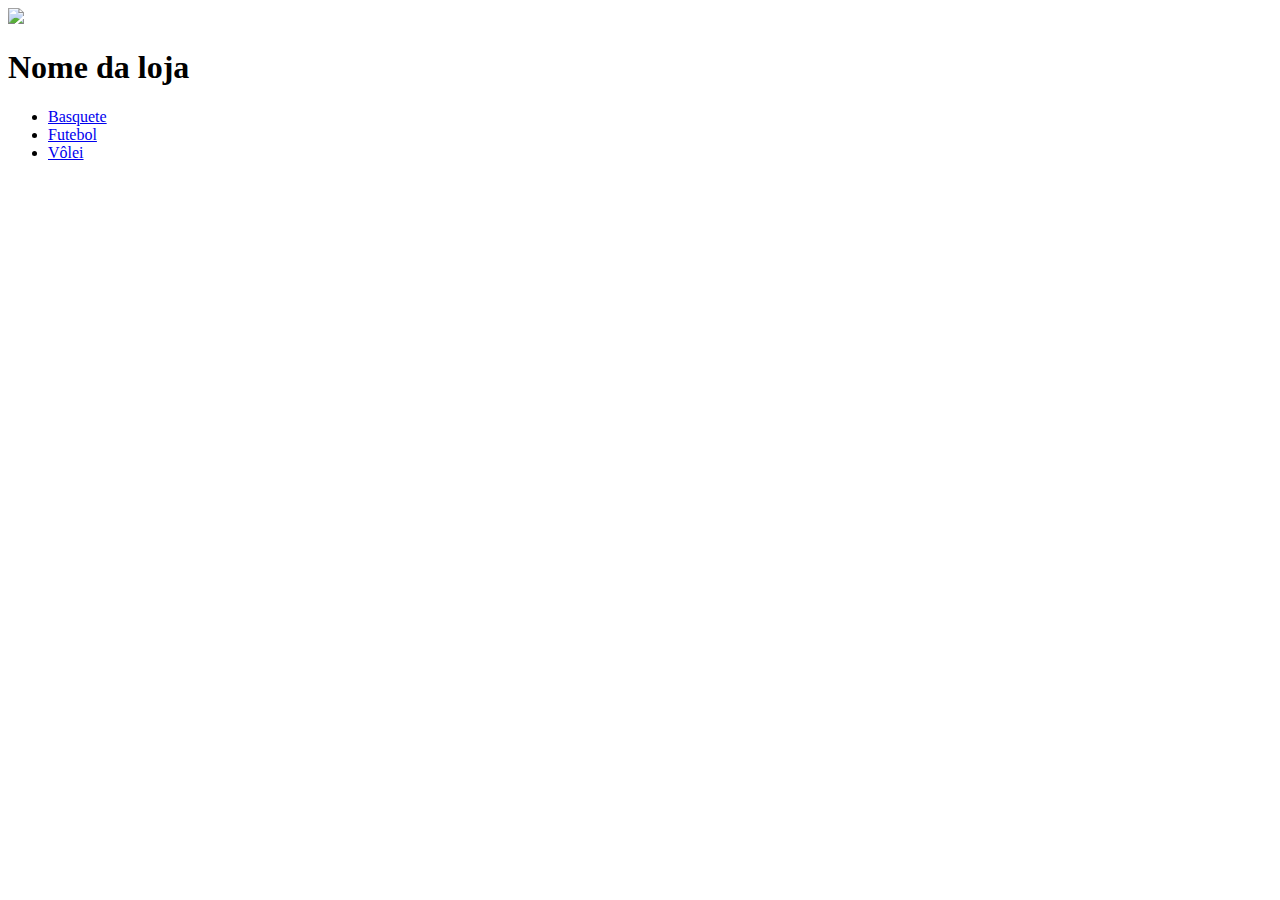
==== esporte/volei/index.html @ 24013272 "Pequenas alterações" ====
<!DOCTYPE html>
<html lang="pt-BR">
<head>
    <meta charset="UTF-8">
    <meta name="viewport" content="width=device-width, initial-scale=1.0">
    <title>SpeedCenter</title>
    <link rel="stylesheet" href="./estilo.css">
</head>
<body>
    <img src="./imgs/logo.png">
    <h1> Nome da loja </h1>
    <ul>
        <li><a href="./esporte/basquete/index.html">Basquete</a></li>
        <li><a href="./esporte/futebol/index.html">Futebol</a></li>
        <li><a href="./esporte/volei/index.html">Vôlei</a></li>
    </ul>
</body>
</html>
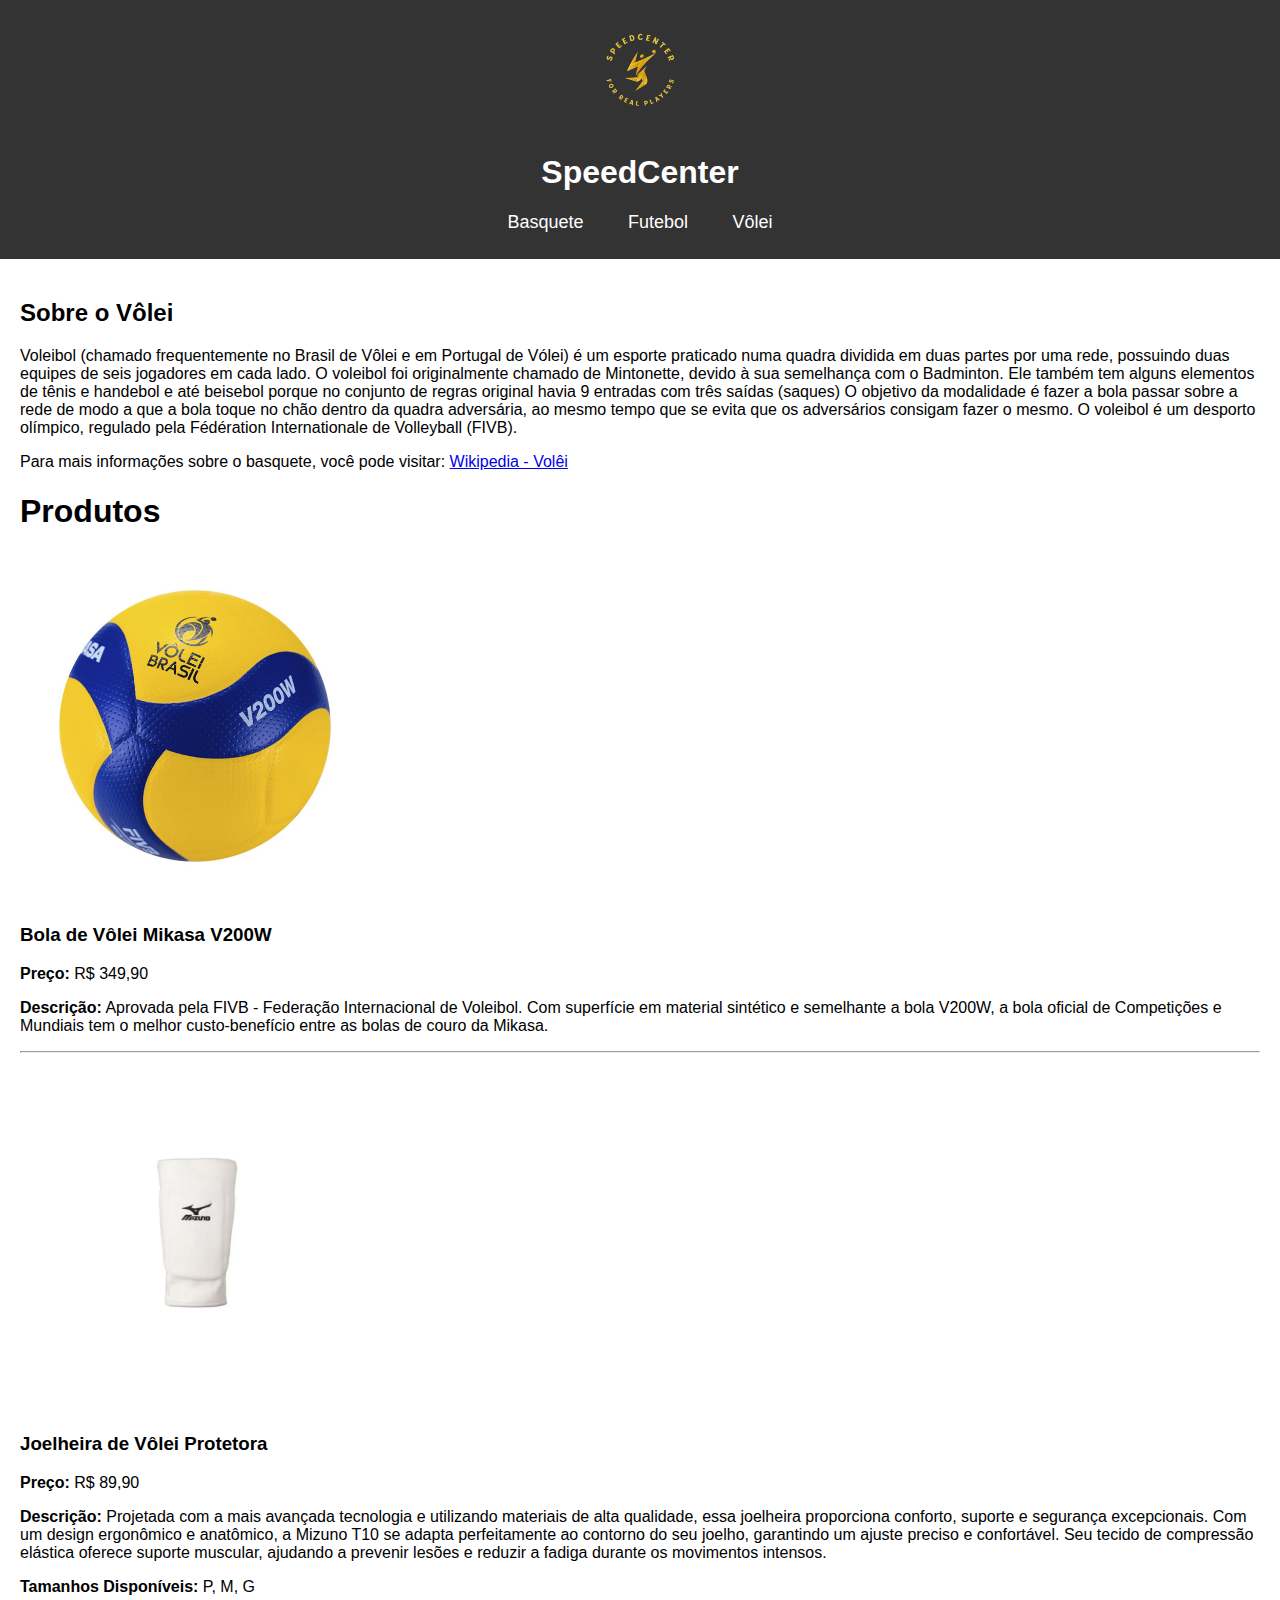
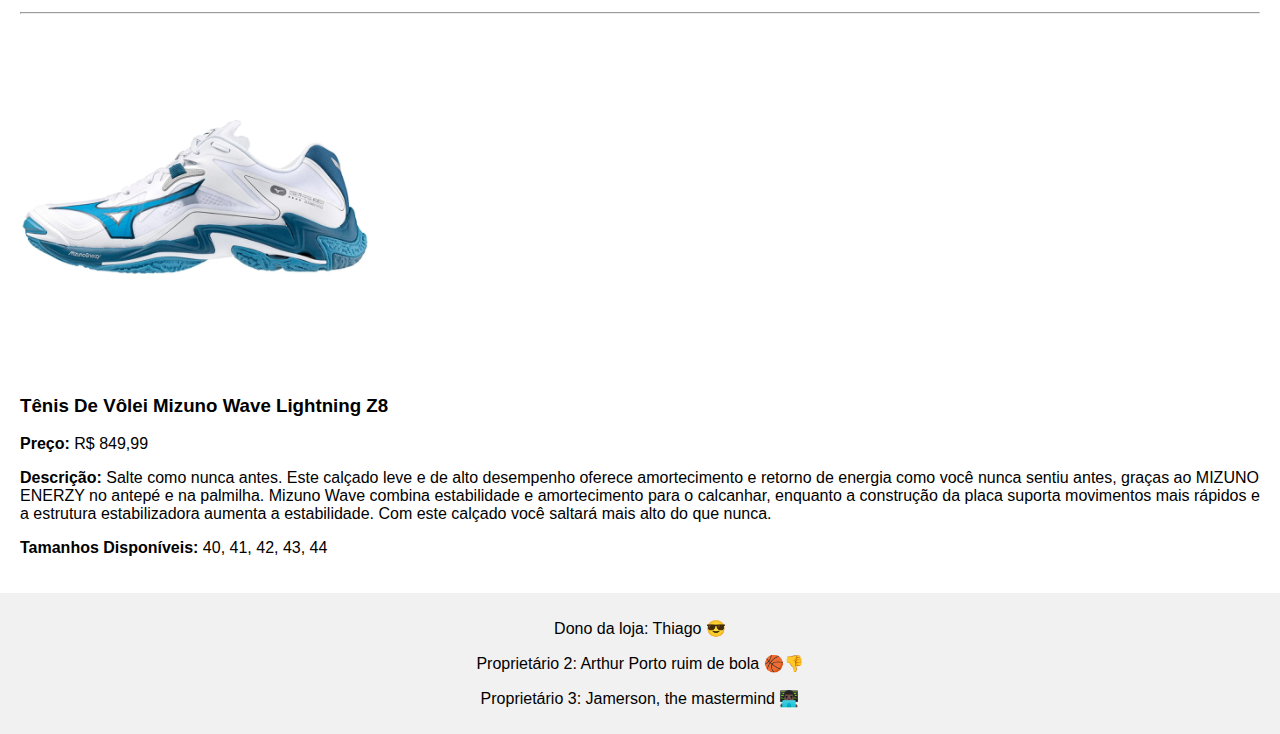
==== commit a8a3ae88: "FINALMENTE" ====
--- a/esporte/volei/index.html
+++ b/esporte/volei/index.html
@@ -1,18 +1,65 @@
 <!DOCTYPE html>
-<html lang="pt-BR">
+<html lang="pt-br">
 <head>
     <meta charset="UTF-8">
     <meta name="viewport" content="width=device-width, initial-scale=1.0">
-    <title>SpeedCenter</title>
-    <link rel="stylesheet" href="./estilo.css">
+    <title>Produtos de Basquete | SpeedCenter</title>
+    <link rel="stylesheet" href="../../estilo.css">
 </head>
 <body>
-    <img src="./imgs/logo.png">
-    <h1> Nome da loja </h1>
-    <ul>
-        <li><a href="./esporte/basquete/index.html">Basquete</a></li>
-        <li><a href="./esporte/futebol/index.html">Futebol</a></li>
-        <li><a href="./esporte/volei/index.html">Vôlei</a></li>
-    </ul>
+    <header>
+        <img src="../../imgs/logo.png">
+        <h1>SpeedCenter</h1>
+        <nav>
+            <ul>
+                <li><a href="../../esporte/basquete">Basquete</a></li>
+                <li><a href="../../esporte/futebol/">Futebol</a></li>
+                <li><a href="../../esporte/">Vôlei</a></li>
+            </ul>
+        </nav>
+    </header>
+
+    <main class="pagina">
+        <section class="informacoes-esporte">
+            <h2>Sobre o Vôlei</h2>
+            <p>Voleibol (chamado frequentemente no Brasil de Vôlei e em Portugal de Vólei) é um esporte praticado numa quadra dividida em duas partes por uma rede, possuindo duas equipes de seis jogadores em cada lado. O voleibol foi originalmente chamado de Mintonette, devido à sua semelhança com o Badminton. Ele também tem alguns elementos de tênis e handebol e até beisebol porque no conjunto de regras original havia 9 entradas com três saídas (saques) O objetivo da modalidade é fazer a bola passar sobre a rede de modo a que a bola toque no chão dentro da quadra adversária, ao mesmo tempo que se evita que os adversários consigam fazer o mesmo. O voleibol é um desporto olímpico, regulado pela Fédération Internationale de Volleyball (FIVB).</p>
+            <p>Para mais informações sobre o basquete, você pode visitar:
+                <a href="https://pt.wikipedia.org/wiki/Voleibol/">Wikipedia - Volêi</a>
+            </p>
+        </section>
+
+        <section class="produtos">
+            <h1>Produtos</h1>
+            <div class="produto">
+                <img src="../../imgs/mikasa.png">
+                <h3>Bola de Vôlei Mikasa V200W</h3>
+                <p><strong>Preço:</strong> R$ 349,90</p>
+                <p><strong>Descrição:</strong> Aprovada pela FIVB - Federação Internacional de Voleibol. Com superfície em material sintético e semelhante a bola V200W, a bola oficial de Competições e Mundiais tem o melhor custo-benefício entre as bolas de couro da Mikasa.</p>
+            </div>
+            <hr>
+            <div class="produto">
+                <img src="../../imgs/joelheira_volei.png">
+                <h3>Joelheira de Vôlei Protetora</h3>
+                <p><strong>Preço:</strong> R$ 89,90</p>
+                <p><strong>Descrição:</strong> Projetada com a mais avançada tecnologia e utilizando materiais de alta qualidade, essa joelheira proporciona conforto, suporte e segurança excepcionais. Com um design ergonômico e anatômico, a Mizuno T10 se adapta perfeitamente ao contorno do seu joelho, garantindo um ajuste preciso e confortável. Seu tecido de compressão elástica oferece suporte muscular, ajudando a prevenir lesões e reduzir a fadiga durante os movimentos intensos.</p>
+                <p><strong>Tamanhos Disponíveis:</strong> P, M, G</p>
+            </div>
+            <hr>
+            <div class="produto">
+                <img src="../../imgs/tenis_volei.png" alt="Tênis de Vôlei">
+                <h3>Tênis De Vôlei Mizuno Wave Lightning Z8</h3>
+                <p><strong>Preço:</strong> R$ 849,99</p>
+                <p><strong>Descrição:</strong> Salte como nunca antes. Este calçado leve e de alto desempenho oferece amortecimento e retorno de energia como você nunca sentiu antes, graças ao MIZUNO ENERZY no antepé e na palmilha. Mizuno Wave combina estabilidade e amortecimento para o calcanhar, enquanto a construção da placa suporta movimentos mais rápidos e a estrutura estabilizadora aumenta a estabilidade. Com este calçado você saltará mais alto do que nunca.</p>
+                <p><strong>Tamanhos Disponíveis:</strong> 40, 41, 42, 43, 44</p>
+            </div>
+        </section>
+        
+    </main>
+
+    <footer>
+        <p>Dono da loja: Thiago 😎</p>
+        <p>Proprietário 2: Arthur Porto ruim de bola 🏀👎</p>
+        <p>Proprietário 3: Jamerson, the mastermind 👨🏿‍💻</p>
+    </footer>
 </body>
 </html>--- a/estilo.css
+++ b/estilo.css
@@ -0,0 +1,64 @@
+body {
+    font-family: Arial, sans-serif;
+    margin: 0;
+    padding: 0;
+}
+header {
+    background-color: #333;
+    color: #fff;
+    padding: 10px 20px;
+    text-align: center;
+}
+header img {
+    width: 150px;
+}
+nav ul {
+    padding: 0;
+}
+nav ul li {
+    display: inline;
+    margin: 0 10px;
+}
+nav ul li a {
+    color: #fff;
+    text-decoration: none;
+    font-size: 18px; 
+    transition: color 0.3s, background-color 0.3s;
+    padding: 10px;
+}
+
+nav ul li a:hover {
+    color: #a51010; 
+    background-color: #333;
+    transform: scale(1.1); 
+}
+.pagina {
+    padding: 20px;
+}
+.produtos-em-destaque img {
+    max-width: 100%;
+    height: auto;
+    width: 350px;
+}
+.google-maps {
+    margin: 20px 0;
+}
+.forma-de-pagamento ul {
+    list-style-type: none;
+    padding: 0;
+}
+.forma-de-pagamento ul li {
+    display: inline;
+    margin: 0 10px;
+}
+footer {
+    background-color: #f1f1f1;
+    padding: 10px 20px;
+    text-align: center;
+}
+
+.produto img {
+    max-width: 100%;
+    height: auto;
+    width: 350px;
+}